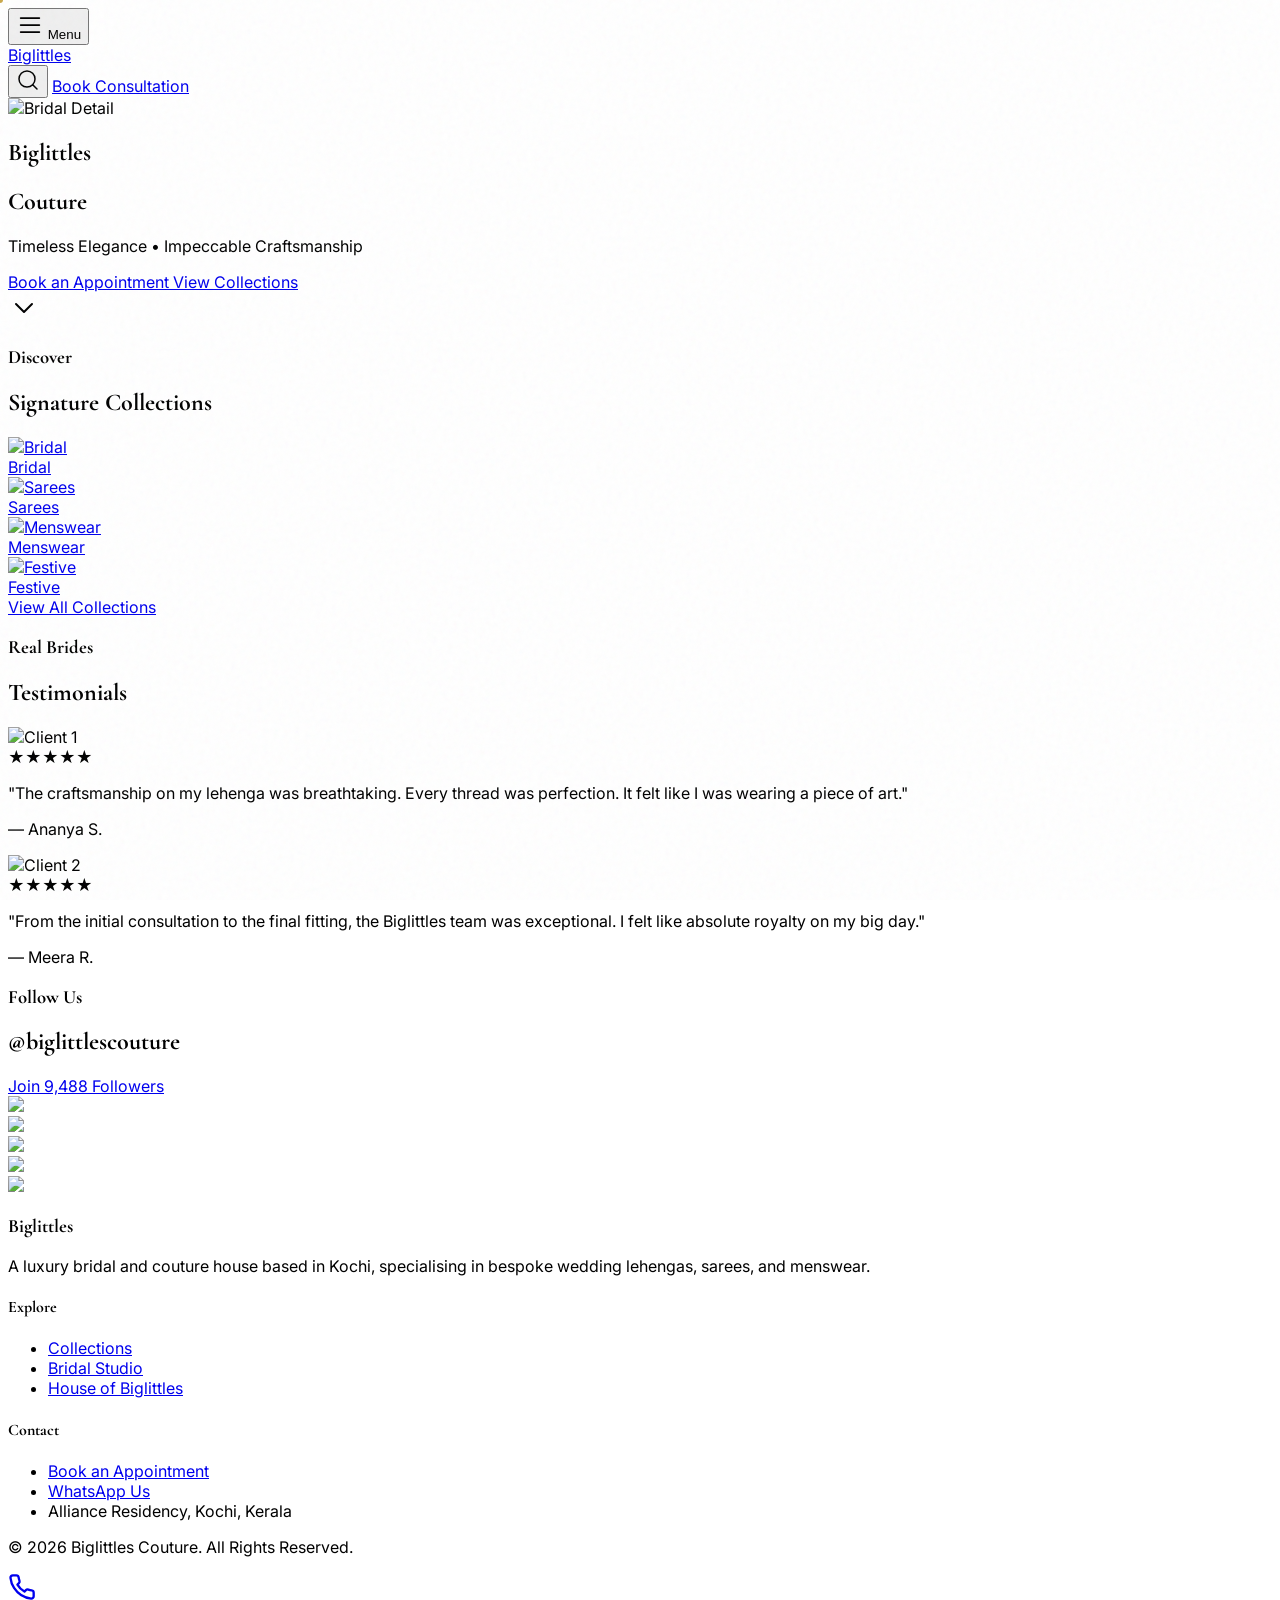
==== index.html @ 3e532c3c "Initial commit of luxury HTML prototype" ====
<!DOCTYPE html>
<html lang="en" class="scroll-smooth">
<head>
    <meta charset="UTF-8">
    <meta name="viewport" content="width=device-width, initial-scale=1.0">
    <title>Biglittles Couture | Official Website</title>
    <script src="https://cdn.tailwindcss.com"></script>
    <link rel="preconnect" href="https://fonts.googleapis.com">
    <link rel="preconnect" href="https://fonts.gstatic.com" crossorigin>
    <link href="https://fonts.googleapis.com/css2?family=Cormorant+Garamond:wght@300;400;500;600;700&family=Inter:wght@300;400;500;600&display=swap" rel="stylesheet">
    <link rel="stylesheet" href="css/style.css">
    <script>
        tailwind.config = {
            theme: {
                extend: {
                    colors: {
                        primary: {
                            light: "#F5EDD6", // Deep Ivory/Cream
                            DEFAULT: "#C9A84C", // Rich Gold
                            dark: "#1A1A1A", // Charcoal Black
                        },
                        accent: "#D4A0A0" // Dusty Rose
                    },
                    fontFamily: {
                        serif: ['"Cormorant Garamond"', 'serif'],
                        sans: ['"Inter"', 'sans-serif'],
                    }
                }
            }
        }
    </script>
</head>
<body class="bg-primary-light text-primary-dark font-sans antialiased w-full m-0 p-0 overflow-x-hidden">
    <!-- Cinematic Preloader -->
    <div id="preloader">
        <h1 id="preloader-logo">Biglittles</h1>
    </div>

    <!-- Editorial Noise Texture -->
    <div class="noise-overlay"></div>

    <!-- Navbar (Glassmorphism) -->
    <nav id="navbar" class="w-full fixed top-0 z-50 px-6 py-8 flex justify-between items-center transition-all duration-300">
        <div class="flex items-center space-x-6 z-20">
            <button class="nav-button text-primary-light hover:text-primary transition-colors cursor-pointer group flex items-center gap-2">
                <svg xmlns="http://www.w3.org/2000/svg" width="28" height="28" viewBox="0 0 24 24" fill="none" stroke="currentColor" stroke-width="1.5" stroke-linecap="round" stroke-linejoin="round" class="group-hover:scale-110 transition-transform"><line x1="4" x2="20" y1="12" y2="12"/><line x1="4" x2="20" y1="6" y2="6"/><line x1="4" x2="20" y1="18" y2="18"/></svg>
                <span class="text-primary-light uppercase tracking-widest text-sm hidden md:block">Menu</span>
            </button>
        </div>
        
        <div class="absolute left-1/2 transform -translate-x-1/2 z-10 mt-2">
            <a href="index.html" class="text-3xl md:text-4xl font-serif text-primary hover:text-primary-dark transition-colors uppercase tracking-[0.2em] shadow-sm logo-glow">
                Biglittles
            </a>
        </div>

        <div class="flex items-center space-x-6 z-20 text-primary-light nav-right">
            <button class="hover:text-primary transition-colors hidden md:block cursor-pointer">
                <svg xmlns="http://www.w3.org/2000/svg" width="24" height="24" viewBox="0 0 24 24" fill="none" stroke="currentColor" stroke-width="1.5" stroke-linecap="round" stroke-linejoin="round"><circle cx="11" cy="11" r="8"/><path d="m21 21-4.3-4.3"/></svg>
            </button>
            <a href="book.html" class="hidden md:block uppercase tracking-widest text-sm hover:text-primary transition-colors font-medium border-b border-transparent hover:border-primary pb-1">
                Book Consultation
            </a>
        </div>
    </nav>

    <!-- Main Content -->
    <main class="min-h-screen w-full flex flex-col items-center">
        <!-- Hero Section -->
        <section class="flex flex-col min-h-screen w-full items-center justify-center p-6 text-center relative bg-primary-dark">
            <div class="absolute inset-0 z-0 bg-primary-dark/80 overflow-hidden">
                <!-- Fallback gradient and decorative blur -->
                <div class="w-full h-full bg-gradient-to-br from-[#1A1A1A] to-[#2a2a2a]"></div>
                <div class="absolute top-1/4 left-1/4 w-96 h-96 bg-primary/20 rounded-full blur-[100px] animate-pulse-slow"></div>
                <!-- Optional: Use a high-quality unsplash image placeholder if you'd like an image instead of gradient -->
                <img src="https://images.unsplash.com/photo-1594552072238-b8a33785b261?q=80&w=2070&auto=format&fit=crop" class="absolute inset-0 w-full h-full object-cover opacity-30 mix-blend-overlay" alt="Bridal Detail">
            </div>
            
            <div class="z-10 flex flex-col items-center hero-content">
                <h1 class="text-6xl md:text-8xl font-serif text-primary-light mb-6 tracking-widest uppercase py-2 drop-shadow-lg reveal-text">
                    Biglittles
                </h1>
                <h2 class="text-xl md:text-3xl font-serif text-primary mb-8 tracking-[0.4em] uppercase reveal-text-delay">
                    Couture
                </h2>
                <p class="text-lg md:text-xl font-light tracking-widest text-primary-light/90 mb-12 max-w-2xl reveal-fade">
                    Timeless Elegance • Impeccable Craftsmanship
                </p>
                
                <div class="flex flex-col sm:flex-row space-y-4 sm:space-y-0 sm:space-x-6 mt-8 reveal-fade-delay">
                    <a href="book.html" class="px-10 py-5 bg-primary text-primary-dark font-semibold tracking-widest uppercase hover:-translate-y-1 hover:shadow-2xl hover:shadow-primary/30 transition-all duration-300 cursor-pointer">
                        Book an Appointment
                    </a>
                    <a href="collections.html" class="px-10 py-5 border border-primary-light text-primary-light font-medium tracking-widest uppercase hover:-translate-y-1 hover:bg-primary-light hover:text-primary-dark transition-all duration-300 cursor-pointer">
                        View Collections
                    </a>
                </div>
            </div>
            
            <div class="absolute bottom-10 animate-bounce cursor-pointer text-primary-light hover:text-primary transition-colors scroll-indicator">
                <svg xmlns="http://www.w3.org/2000/svg" width="32" height="32" viewBox="0 0 24 24" fill="none" stroke="currentColor" stroke-width="1.5" stroke-linecap="round" stroke-linejoin="round"><path d="m6 9 6 6 6-6"/></svg>
            </div>
        </section>

        <!-- Signature Collections Teaser -->
        <section class="w-full py-24 px-6 md:px-24 bg-primary-light text-primary-dark flex flex-col items-center">
            <h3 class="text-sm font-light tracking-[0.3em] uppercase mb-4 text-primary-dark/60">Discover</h3>
            <h2 class="text-4xl md:text-5xl font-serif tracking-widest uppercase mb-16 text-center fade-in-section">Signature Collections</h2>
            
            <div class="grid grid-cols-1 md:grid-cols-2 lg:grid-cols-4 gap-8 w-full max-w-7xl">
                <a href="collections.html" class="group relative aspect-[3/4] overflow-hidden fade-in-section">
                    <img src="https://images.unsplash.com/photo-1583391733958-d25e07fac04f?q=80&w=1974&auto=format&fit=crop" class="w-full h-full object-cover group-hover:scale-105 transition-transform duration-700" alt="Bridal">
                    <div class="absolute inset-0 bg-primary-dark/40 group-hover:bg-primary-dark/20 transition-colors duration-500"></div>
                    <div class="absolute bottom-6 left-6 right-6 border-b border-primary-light pb-2">
                        <span class="text-primary-light tracking-widest uppercase font-serif text-xl">Bridal</span>
                    </div>
                </a>
                <a href="collections.html" class="group relative aspect-[3/4] overflow-hidden fade-in-section" style="transition-delay: 100ms">
                    <img src="https://images.unsplash.com/photo-1610030469983-98e550d6193c?q=80&w=1974&auto=format&fit=crop" class="w-full h-full object-cover group-hover:scale-105 transition-transform duration-700" alt="Sarees">
                    <div class="absolute inset-0 bg-primary-dark/40 group-hover:bg-primary-dark/20 transition-colors duration-500"></div>
                    <div class="absolute bottom-6 left-6 right-6 border-b border-primary-light pb-2">
                        <span class="text-primary-light tracking-widest uppercase font-serif text-xl">Sarees</span>
                    </div>
                </a>
                <a href="collections.html" class="group relative aspect-[3/4] overflow-hidden fade-in-section" style="transition-delay: 200ms">
                    <img src="https://images.unsplash.com/photo-1595341888016-a392ef81b7de?q=80&w=1779&auto=format&fit=crop" class="w-full h-full object-cover group-hover:scale-105 transition-transform duration-700" alt="Menswear">
                    <div class="absolute inset-0 bg-primary-dark/40 group-hover:bg-primary-dark/20 transition-colors duration-500"></div>
                    <div class="absolute bottom-6 left-6 right-6 border-b border-primary-light pb-2">
                        <span class="text-primary-light tracking-widest uppercase font-serif text-xl">Menswear</span>
                    </div>
                </a>
                <a href="collections.html" class="group relative aspect-[3/4] overflow-hidden fade-in-section" style="transition-delay: 300ms">
                    <img src="https://images.unsplash.com/photo-1583391265678-14da2e8ee1c3?q=80&w=1974&auto=format&fit=crop" class="w-full h-full object-cover group-hover:scale-105 transition-transform duration-700" alt="Festive">
                    <div class="absolute inset-0 bg-primary-dark/40 group-hover:bg-primary-dark/20 transition-colors duration-500"></div>
                    <div class="absolute bottom-6 left-6 right-6 border-b border-primary-light pb-2">
                        <span class="text-primary-light tracking-widest uppercase font-serif text-xl">Festive</span>
                    </div>
                </a>
            </div>
            
            <div class="mt-16 fade-in-section">
                <a href="collections.html" class="border-b border-primary-dark pb-1 text-sm tracking-widest uppercase hover:text-primary transition-colors">View All Collections</a>
            </div>
        </section>
    </main>

    <!-- Testimonials Section -->
    <section class="w-full py-24 px-6 md:px-24 bg-white text-primary-dark flex flex-col items-center">
        <h3 class="text-sm font-light tracking-[0.3em] uppercase mb-4 text-primary-dark/60">Real Brides</h3>
        <h2 class="text-4xl md:text-5xl font-serif tracking-widest uppercase mb-16 text-center fade-in-section">Testimonials</h2>
        
        <div class="grid grid-cols-1 md:grid-cols-2 gap-12 w-full max-w-6xl fade-in-section" style="transition-delay: 200ms;">
            <div class="flex flex-col md:flex-row gap-6 bg-primary-light/30 p-8 border border-primary/10">
                <div class="w-24 h-24 rounded-full bg-primary/20 shrink-0 mx-auto md:mx-0 overflow-hidden">
                    <img src="https://images.unsplash.com/photo-1596455607563-ad6193f76b17?q=80&w=2072&auto=format&fit=crop" class="w-full h-full object-cover" alt="Client 1">
                </div>
                <div class="flex flex-col text-center md:text-left">
                    <div class="flex justify-center md:justify-start gap-1 text-primary mb-3">
                        <span>★</span><span>★</span><span>★</span><span>★</span><span>★</span>
                    </div>
                    <p class="font-light tracking-wide text-primary-dark/80 italic mb-4">"The craftsmanship on my lehenga was breathtaking. Every thread was perfection. It felt like I was wearing a piece of art."</p>
                    <p class="font-serif tracking-widest uppercase text-sm text-primary-dark">— Ananya S.</p>
                </div>
            </div>

            <div class="flex flex-col md:flex-row gap-6 bg-primary-light/30 p-8 border border-primary/10">
                <div class="w-24 h-24 rounded-full bg-primary/20 shrink-0 mx-auto md:mx-0 overflow-hidden">
                    <img src="https://images.unsplash.com/photo-1594552072238-b8a33785b261?q=80&w=2070&auto=format&fit=crop" class="w-full h-full object-cover" alt="Client 2">
                </div>
                <div class="flex flex-col text-center md:text-left">
                    <div class="flex justify-center md:justify-start gap-1 text-primary mb-3">
                        <span>★</span><span>★</span><span>★</span><span>★</span><span>★</span>
                    </div>
                    <p class="font-light tracking-wide text-primary-dark/80 italic mb-4">"From the initial consultation to the final fitting, the Biglittles team was exceptional. I felt like absolute royalty on my big day."</p>
                    <p class="font-serif tracking-widest uppercase text-sm text-primary-dark">— Meera R.</p>
                </div>
            </div>
        </div>
    </section>

    <!-- Instagram Feed -->
    <section class="w-full py-24 bg-primary-light text-primary-dark flex flex-col items-center overflow-hidden">
        <h3 class="text-sm font-light tracking-[0.3em] uppercase mb-4 text-primary-dark/60 fade-in-section">Follow Us</h3>
        <h2 class="text-4xl md:text-5xl font-serif tracking-widest uppercase mb-4 text-center fade-in-section">@biglittlescouture</h2>
        <a href="#" class="border-b border-primary-dark pb-1 text-xs tracking-widest uppercase hover:text-primary transition-colors mb-16 fade-in-section">Join 9,488 Followers</a>
        
        <div class="flex w-full overflow-hidden fade-in-section pb-4">
            <div class="flex shrink-0 animate-scroll gap-4 px-4 overflow-x-auto snap-x">
                <div class="w-64 h-64 md:w-80 md:h-80 bg-primary/20 border-r border-white/20 relative group cursor-pointer overflow-hidden shrink-0 snap-center">
                    <img src="https://images.unsplash.com/photo-1583391733958-d25e07fac04f?q=80&w=1974&auto=format&fit=crop" class="w-full h-full object-cover group-hover:scale-105 transition-transform duration-500">
                </div>
                <div class="w-64 h-64 md:w-80 md:h-80 bg-primary/20 border-r border-white/20 relative group cursor-pointer overflow-hidden shrink-0 snap-center">
                    <img src="https://images.unsplash.com/photo-1610030469983-98e550d6193c?q=80&w=1974&auto=format&fit=crop" class="w-full h-full object-cover group-hover:scale-105 transition-transform duration-500">
                </div>
                <div class="w-64 h-64 md:w-80 md:h-80 bg-primary/20 border-r border-white/20 relative group cursor-pointer overflow-hidden shrink-0 snap-center">
                    <img src="https://images.unsplash.com/photo-1595341888016-a392ef81b7de?q=80&w=1779&auto=format&fit=crop" class="w-full h-full object-cover group-hover:scale-105 transition-transform duration-500">
                </div>
                <div class="w-64 h-64 md:w-80 md:h-80 bg-primary/20 border-r border-white/20 relative group cursor-pointer overflow-hidden shrink-0 snap-center">
                    <img src="https://images.unsplash.com/photo-1584346762335-5154332ab1b5?q=80&w=1964&auto=format&fit=crop" class="w-full h-full object-cover group-hover:scale-105 transition-transform duration-500">
                </div>
                <div class="w-64 h-64 md:w-80 md:h-80 bg-primary/20 border-r border-white/20 relative group cursor-pointer overflow-hidden shrink-0 snap-center">
                    <img src="https://images.unsplash.com/photo-1594552072238-b8a33785b261?q=80&w=2070&auto=format&fit=crop" class="w-full h-full object-cover group-hover:scale-105 transition-transform duration-500">
                </div>
            </div>
        </div>
    </section>

    <!-- Footer -->
    <footer class="w-full bg-primary-dark text-primary-light py-20 px-6 md:px-24">
        <div class="grid grid-cols-1 md:grid-cols-4 gap-12 border-b border-primary/20 pb-16">
            <div class="md:col-span-2">
                <h3 class="text-3xl font-serif text-primary uppercase tracking-[0.2em] mb-6">Biglittles</h3>
                <p class="font-light tracking-wider text-sm max-w-sm text-primary-light/70 leading-relaxed">
                    A luxury bridal and couture house based in Kochi, specialising in bespoke wedding lehengas, sarees, and menswear.
                </p>
            </div>
            <div>
                <h4 class="font-medium tracking-widest uppercase mb-6 text-sm">Explore</h4>
                <ul class="space-y-4 font-light text-sm tracking-wider text-primary-light/70">
                    <li><a href="collections.html" class="hover:text-primary transition-colors">Collections</a></li>
                    <li><a href="bridal-studio.html" class="hover:text-primary transition-colors">Bridal Studio</a></li>
                    <li><a href="about.html" class="hover:text-primary transition-colors">House of Biglittles</a></li>
                </ul>
            </div>
            <div>
                <h4 class="font-medium tracking-widest uppercase mb-6 text-sm">Contact</h4>
                <ul class="space-y-4 font-light text-sm tracking-wider text-primary-light/70">
                    <li><a href="book.html" class="hover:text-primary transition-colors">Book an Appointment</a></li>
                    <li><a href="#" class="hover:text-primary transition-colors">WhatsApp Us</a></li>
                    <li class="pt-2">Alliance Residency, Kochi, Kerala</li>
                </ul>
            </div>
        </div>
        <div class="pt-8 flex flex-col md:flex-row justify-between text-xs tracking-widest text-primary-light/50 font-light">
            <p>&copy; 2026 Biglittles Couture. All Rights Reserved.</p>
        </div>
    </footer>

    </footer>

    <script src="js/script.js"></script>
</body>
</html>
---- css/style.css ----
/* Custom Styles and Micro-animations for Biglittles Couture */

/* Typography Overrides */
h1, h2, h3, h4, h5, h6 {
    font-family: 'Cormorant Garamond', serif;
}

body {
    font-family: 'Inter', sans-serif;
}

/* Custom Cursor & Selection */
@media (min-width: 768px) {
    body, a, button, input, select, textarea, .cursor-pointer {
        cursor: none !important;
    }
}
::selection {
    background: #C9A84C;
    color: #1A1A1A;
}

/* Custom Luxury Cursor */
.custom-cursor {
    width: 6px;
    height: 6px;
    background-color: #C9A84C;
    border-radius: 50%;
    position: fixed;
    top: 0;
    left: 0;
    pointer-events: none;
    z-index: 9999;
    transform: translate(-50%, -50%);
    transition: width 0.3s cubic-bezier(0.25, 1, 0.5, 1), height 0.3s cubic-bezier(0.25, 1, 0.5, 1), background-color 0.3s ease, border 0.3s ease;
}

.custom-cursor.cursor-hover {
    width: 48px;
    height: 48px;
    background-color: rgba(201, 168, 76, 0.05);
    border: 1px solid rgba(201, 168, 76, 0.8);
    backdrop-filter: blur(1px);
}

/* Cinematic Preloader */
#preloader {
    position: fixed;
    inset: 0;
    background-color: #1A1A1A;
    z-index: 10000;
    display: flex;
    justify-content: center;
    align-items: center;
    transition: transform 1.2s cubic-bezier(0.77, 0, 0.175, 1);
}

#preloader.loaded {
    transform: translateY(-100%);
}

#preloader-logo {
    font-family: 'Cormorant Garamond', serif;
    font-size: 2.5rem;
    color: #C9A84C;
    letter-spacing: 0.3em;
    text-transform: uppercase;
    animation: pulse 2s infinite ease-in-out alternate;
}

/* Editorial Grain Texture Overlay */
.noise-overlay {
    position: fixed;
    top: 0;
    left: 0;
    width: 100vw;
    height: 100vh;
    pointer-events: none;
    z-index: 9998;
    opacity: 0.04;
    background-image: url('data:image/svg+xml;utf8,%3Csvg viewBox="0 0 200 200" xmlns="http://www.w3.org/2000/svg"%3E%3Cfilter id="noiseFilter"%3E%3CfeTurbulence type="fractalNoise" baseFrequency="0.85" numOctaves="3" stitchTiles="stitch"/%3E%3C/filter%3E%3Crect width="100%25" height="100%25" filter="url(%23noiseFilter)"/%3E%3C/svg%3E');
}

/* Glassmorphism Navbar */
.glass-nav {
    background: rgba(26, 26, 26, 0.4);
    backdrop-filter: blur(12px);
    -webkit-backdrop-filter: blur(12px);
    border-bottom: 1px solid rgba(245, 237, 214, 0.1);
}

.glass-nav-light {
    background: rgba(245, 237, 214, 0.85);
    backdrop-filter: blur(12px);
    -webkit-backdrop-filter: blur(12px);
    border-bottom: 1px solid rgba(26, 26, 26, 0.1);
}

.glass-nav-light .text-primary-light {
    color: #1A1A1A;
}

.glass-nav-light .logo-glow {
    text-shadow: none;
    color: #1A1A1A;
}

/* Hero Animations */
.reveal-text {
    opacity: 0;
    transform: translateY(30px);
    animation: revealUp 1s cubic-bezier(0.2, 0.8, 0.2, 1) forwards;
}

.reveal-text-delay {
    opacity: 0;
    transform: translateY(30px);
    animation: revealUp 1s cubic-bezier(0.2, 0.8, 0.2, 1) 0.3s forwards;
}

.reveal-fade {
    opacity: 0;
    animation: fadeIn 1s ease-out 0.6s forwards;
}

.reveal-fade-delay {
    opacity: 0;
    animation: fadeIn 1s ease-out 0.9s forwards;
}

@keyframes revealUp {
    to {
        opacity: 1;
        transform: translateY(0);
    }
}

@keyframes fadeIn {
    to {
        opacity: 1;
    }
}

.animate-pulse-slow {
    animation: slowPulse 6s infinite alternate;
}

@keyframes slowPulse {
    from { opacity: 0.3; transform: scale(1); }
    to { opacity: 0.6; transform: scale(1.1); }
}

.pulse-glow {
    box-shadow: 0 0 0 0 rgba(37, 211, 102, 0.7);
    animation: pulseWhatsapp 2s infinite;
}

@keyframes pulseWhatsapp {
    0% { transform: scale(0.95); box-shadow: 0 0 0 0 rgba(37, 211, 102, 0.7); }
    70% { transform: scale(1); box-shadow: 0 0 0 15px rgba(37, 211, 102, 0); }
    100% { transform: scale(0.95); box-shadow: 0 0 0 0 rgba(37, 211, 102, 0); }
}

/* Scroll Animations */
.fade-in-section {
    opacity: 0;
    transform: translateY(40px);
    transition: opacity 0.8s ease-out, transform 0.8s cubic-bezier(0.2, 0.8, 0.2, 1);
    will-change: opacity, visibility;
}

.fade-in-section.is-visible {
    opacity: 1;
    transform: none;
}
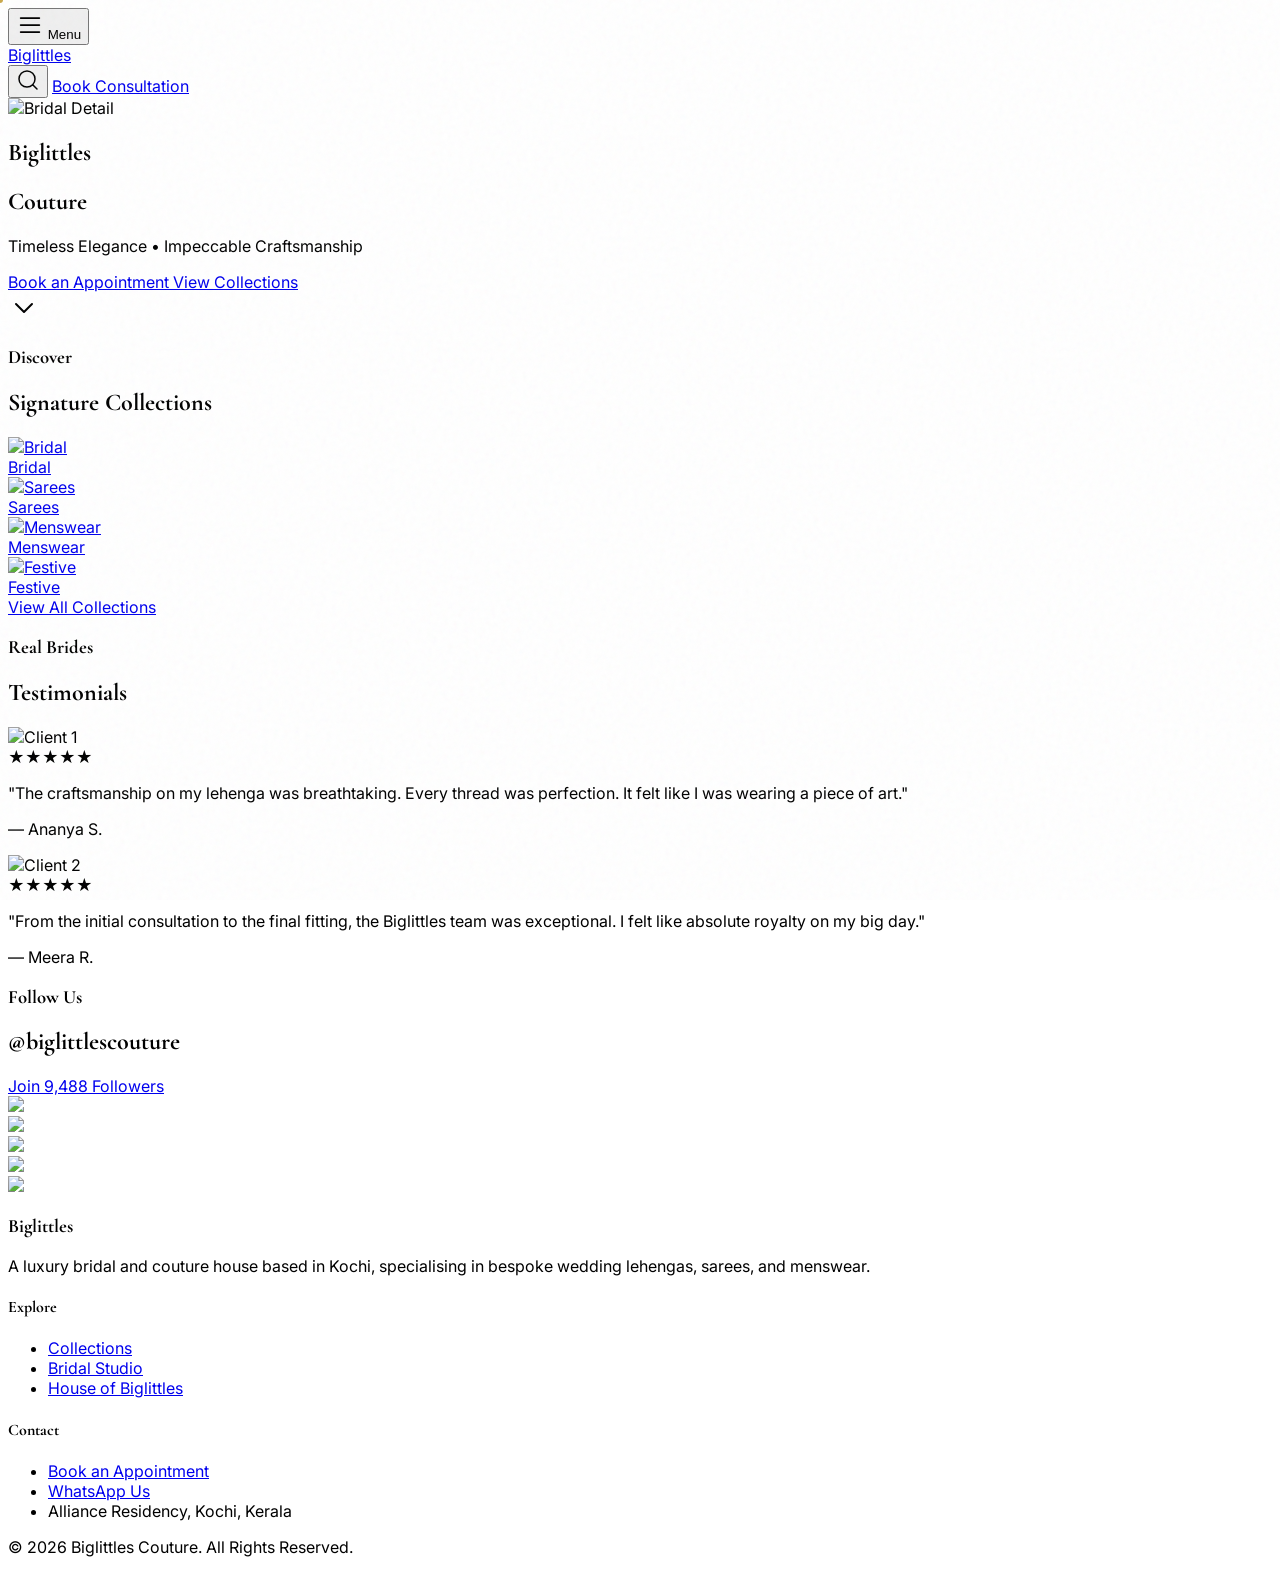
==== commit 19f64d13: "Replaced third-party image URLs with branded luxury typography placeholders to resolve loading error" ====
--- a/index.html
+++ b/index.html
@@ -73,7 +73,7 @@
                 <div class="w-full h-full bg-gradient-to-br from-[#1A1A1A] to-[#2a2a2a]"></div>
                 <div class="absolute top-1/4 left-1/4 w-96 h-96 bg-primary/20 rounded-full blur-[100px] animate-pulse-slow"></div>
                 <!-- Optional: Use a high-quality unsplash image placeholder if you'd like an image instead of gradient -->
-                <img src="https://images.unsplash.com/photo-1594552072238-b8a33785b261?q=80&w=2070&auto=format&fit=crop" class="absolute inset-0 w-full h-full object-cover opacity-30 mix-blend-overlay" alt="Bridal Detail">
+                <img src="https://placehold.co/800x1000/F5EDD6/1A1A1A?text=Luxury+Couture&font=playfair-display" class="absolute inset-0 w-full h-full object-cover opacity-30 mix-blend-overlay" alt="Bridal Detail">
             </div>
             
             <div class="z-10 flex flex-col items-center hero-content">
@@ -109,28 +109,28 @@
             
             <div class="grid grid-cols-1 md:grid-cols-2 lg:grid-cols-4 gap-8 w-full max-w-7xl">
                 <a href="collections.html" class="group relative aspect-[3/4] overflow-hidden fade-in-section">
-                    <img src="https://images.unsplash.com/photo-1583391733958-d25e07fac04f?q=80&w=1974&auto=format&fit=crop" class="w-full h-full object-cover group-hover:scale-105 transition-transform duration-700" alt="Bridal">
+                    <img src="https://placehold.co/800x1000/F5EDD6/1A1A1A?text=Luxury+Couture&font=playfair-display" class="w-full h-full object-cover group-hover:scale-105 transition-transform duration-700" alt="Bridal">
                     <div class="absolute inset-0 bg-primary-dark/40 group-hover:bg-primary-dark/20 transition-colors duration-500"></div>
                     <div class="absolute bottom-6 left-6 right-6 border-b border-primary-light pb-2">
                         <span class="text-primary-light tracking-widest uppercase font-serif text-xl">Bridal</span>
                     </div>
                 </a>
                 <a href="collections.html" class="group relative aspect-[3/4] overflow-hidden fade-in-section" style="transition-delay: 100ms">
-                    <img src="https://images.unsplash.com/photo-1610030469983-98e550d6193c?q=80&w=1974&auto=format&fit=crop" class="w-full h-full object-cover group-hover:scale-105 transition-transform duration-700" alt="Sarees">
+                    <img src="https://placehold.co/800x1000/F5EDD6/1A1A1A?text=Luxury+Couture&font=playfair-display" class="w-full h-full object-cover group-hover:scale-105 transition-transform duration-700" alt="Sarees">
                     <div class="absolute inset-0 bg-primary-dark/40 group-hover:bg-primary-dark/20 transition-colors duration-500"></div>
                     <div class="absolute bottom-6 left-6 right-6 border-b border-primary-light pb-2">
                         <span class="text-primary-light tracking-widest uppercase font-serif text-xl">Sarees</span>
                     </div>
                 </a>
                 <a href="collections.html" class="group relative aspect-[3/4] overflow-hidden fade-in-section" style="transition-delay: 200ms">
-                    <img src="https://images.unsplash.com/photo-1595341888016-a392ef81b7de?q=80&w=1779&auto=format&fit=crop" class="w-full h-full object-cover group-hover:scale-105 transition-transform duration-700" alt="Menswear">
+                    <img src="https://placehold.co/800x1000/F5EDD6/1A1A1A?text=Luxury+Couture&font=playfair-display" class="w-full h-full object-cover group-hover:scale-105 transition-transform duration-700" alt="Menswear">
                     <div class="absolute inset-0 bg-primary-dark/40 group-hover:bg-primary-dark/20 transition-colors duration-500"></div>
                     <div class="absolute bottom-6 left-6 right-6 border-b border-primary-light pb-2">
                         <span class="text-primary-light tracking-widest uppercase font-serif text-xl">Menswear</span>
                     </div>
                 </a>
                 <a href="collections.html" class="group relative aspect-[3/4] overflow-hidden fade-in-section" style="transition-delay: 300ms">
-                    <img src="https://images.unsplash.com/photo-1583391265678-14da2e8ee1c3?q=80&w=1974&auto=format&fit=crop" class="w-full h-full object-cover group-hover:scale-105 transition-transform duration-700" alt="Festive">
+                    <img src="https://placehold.co/800x1000/F5EDD6/1A1A1A?text=Luxury+Couture&font=playfair-display" class="w-full h-full object-cover group-hover:scale-105 transition-transform duration-700" alt="Festive">
                     <div class="absolute inset-0 bg-primary-dark/40 group-hover:bg-primary-dark/20 transition-colors duration-500"></div>
                     <div class="absolute bottom-6 left-6 right-6 border-b border-primary-light pb-2">
                         <span class="text-primary-light tracking-widest uppercase font-serif text-xl">Festive</span>
@@ -152,7 +152,7 @@
         <div class="grid grid-cols-1 md:grid-cols-2 gap-12 w-full max-w-6xl fade-in-section" style="transition-delay: 200ms;">
             <div class="flex flex-col md:flex-row gap-6 bg-primary-light/30 p-8 border border-primary/10">
                 <div class="w-24 h-24 rounded-full bg-primary/20 shrink-0 mx-auto md:mx-0 overflow-hidden">
-                    <img src="https://images.unsplash.com/photo-1596455607563-ad6193f76b17?q=80&w=2072&auto=format&fit=crop" class="w-full h-full object-cover" alt="Client 1">
+                    <img src="https://placehold.co/800x1000/F5EDD6/1A1A1A?text=Luxury+Couture&font=playfair-display" class="w-full h-full object-cover" alt="Client 1">
                 </div>
                 <div class="flex flex-col text-center md:text-left">
                     <div class="flex justify-center md:justify-start gap-1 text-primary mb-3">
@@ -165,7 +165,7 @@
 
             <div class="flex flex-col md:flex-row gap-6 bg-primary-light/30 p-8 border border-primary/10">
                 <div class="w-24 h-24 rounded-full bg-primary/20 shrink-0 mx-auto md:mx-0 overflow-hidden">
-                    <img src="https://images.unsplash.com/photo-1594552072238-b8a33785b261?q=80&w=2070&auto=format&fit=crop" class="w-full h-full object-cover" alt="Client 2">
+                    <img src="https://placehold.co/800x1000/F5EDD6/1A1A1A?text=Luxury+Couture&font=playfair-display" class="w-full h-full object-cover" alt="Client 2">
                 </div>
                 <div class="flex flex-col text-center md:text-left">
                     <div class="flex justify-center md:justify-start gap-1 text-primary mb-3">
@@ -187,19 +187,19 @@
         <div class="flex w-full overflow-hidden fade-in-section pb-4">
             <div class="flex shrink-0 animate-scroll gap-4 px-4 overflow-x-auto snap-x">
                 <div class="w-64 h-64 md:w-80 md:h-80 bg-primary/20 border-r border-white/20 relative group cursor-pointer overflow-hidden shrink-0 snap-center">
-                    <img src="https://images.unsplash.com/photo-1583391733958-d25e07fac04f?q=80&w=1974&auto=format&fit=crop" class="w-full h-full object-cover group-hover:scale-105 transition-transform duration-500">
-                </div>
-                <div class="w-64 h-64 md:w-80 md:h-80 bg-primary/20 border-r border-white/20 relative group cursor-pointer overflow-hidden shrink-0 snap-center">
-                    <img src="https://images.unsplash.com/photo-1610030469983-98e550d6193c?q=80&w=1974&auto=format&fit=crop" class="w-full h-full object-cover group-hover:scale-105 transition-transform duration-500">
-                </div>
-                <div class="w-64 h-64 md:w-80 md:h-80 bg-primary/20 border-r border-white/20 relative group cursor-pointer overflow-hidden shrink-0 snap-center">
-                    <img src="https://images.unsplash.com/photo-1595341888016-a392ef81b7de?q=80&w=1779&auto=format&fit=crop" class="w-full h-full object-cover group-hover:scale-105 transition-transform duration-500">
-                </div>
-                <div class="w-64 h-64 md:w-80 md:h-80 bg-primary/20 border-r border-white/20 relative group cursor-pointer overflow-hidden shrink-0 snap-center">
-                    <img src="https://images.unsplash.com/photo-1584346762335-5154332ab1b5?q=80&w=1964&auto=format&fit=crop" class="w-full h-full object-cover group-hover:scale-105 transition-transform duration-500">
-                </div>
-                <div class="w-64 h-64 md:w-80 md:h-80 bg-primary/20 border-r border-white/20 relative group cursor-pointer overflow-hidden shrink-0 snap-center">
-                    <img src="https://images.unsplash.com/photo-1594552072238-b8a33785b261?q=80&w=2070&auto=format&fit=crop" class="w-full h-full object-cover group-hover:scale-105 transition-transform duration-500">
+                    <img src="https://placehold.co/800x1000/F5EDD6/1A1A1A?text=Luxury+Couture&font=playfair-display" class="w-full h-full object-cover group-hover:scale-105 transition-transform duration-500">
+                </div>
+                <div class="w-64 h-64 md:w-80 md:h-80 bg-primary/20 border-r border-white/20 relative group cursor-pointer overflow-hidden shrink-0 snap-center">
+                    <img src="https://placehold.co/800x1000/F5EDD6/1A1A1A?text=Luxury+Couture&font=playfair-display" class="w-full h-full object-cover group-hover:scale-105 transition-transform duration-500">
+                </div>
+                <div class="w-64 h-64 md:w-80 md:h-80 bg-primary/20 border-r border-white/20 relative group cursor-pointer overflow-hidden shrink-0 snap-center">
+                    <img src="https://placehold.co/800x1000/F5EDD6/1A1A1A?text=Luxury+Couture&font=playfair-display" class="w-full h-full object-cover group-hover:scale-105 transition-transform duration-500">
+                </div>
+                <div class="w-64 h-64 md:w-80 md:h-80 bg-primary/20 border-r border-white/20 relative group cursor-pointer overflow-hidden shrink-0 snap-center">
+                    <img src="https://placehold.co/800x1000/F5EDD6/1A1A1A?text=Luxury+Couture&font=playfair-display" class="w-full h-full object-cover group-hover:scale-105 transition-transform duration-500">
+                </div>
+                <div class="w-64 h-64 md:w-80 md:h-80 bg-primary/20 border-r border-white/20 relative group cursor-pointer overflow-hidden shrink-0 snap-center">
+                    <img src="https://placehold.co/800x1000/F5EDD6/1A1A1A?text=Luxury+Couture&font=playfair-display" class="w-full h-full object-cover group-hover:scale-105 transition-transform duration-500">
                 </div>
             </div>
         </div>
@@ -241,3 +241,4 @@
     <script src="js/script.js"></script>
 </body>
 </html>
+
--- a/css/style.css
+++ b/css/style.css
@@ -47,25 +47,35 @@
 #preloader {
     position: fixed;
     inset: 0;
-    background-color: #1A1A1A;
+    background-color: #F5EDD6;
     z-index: 10000;
     display: flex;
     justify-content: center;
     align-items: center;
-    transition: transform 1.2s cubic-bezier(0.77, 0, 0.175, 1);
+    transition: opacity 1.2s cubic-bezier(0.2, 0.8, 0.2, 1), visibility 1.2s ease;
 }
 
 #preloader.loaded {
-    transform: translateY(-100%);
+    opacity: 0;
+    visibility: hidden;
 }
 
 #preloader-logo {
     font-family: 'Cormorant Garamond', serif;
     font-size: 2.5rem;
-    color: #C9A84C;
+    color: #1A1A1A;
     letter-spacing: 0.3em;
     text-transform: uppercase;
-    animation: pulse 2s infinite ease-in-out alternate;
+    opacity: 0;
+    transform: translateY(20px);
+    animation: elegantFadeUp 1s cubic-bezier(0.2, 0.8, 0.2, 1) 0.2s forwards;
+}
+
+@keyframes elegantFadeUp {
+    to {
+        opacity: 1;
+        transform: translateY(0);
+    }
 }
 
 /* Editorial Grain Texture Overlay */
